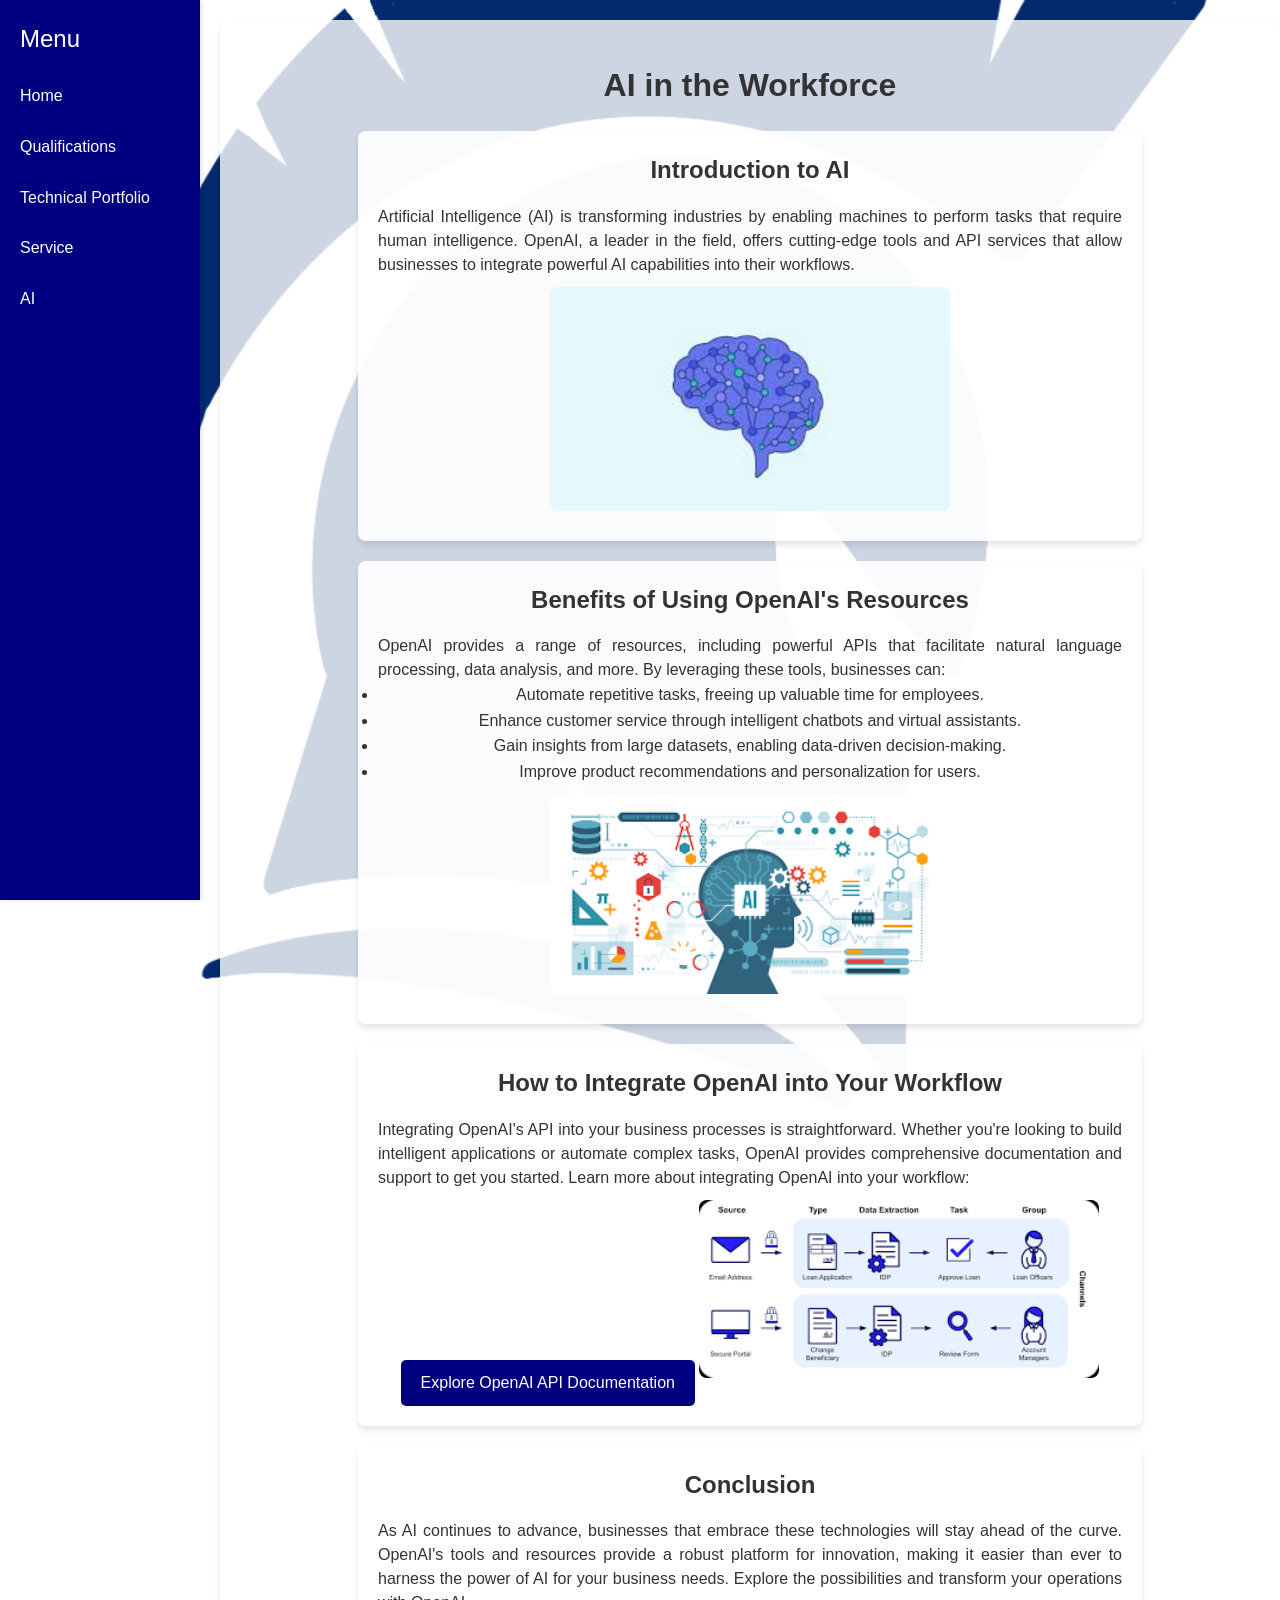
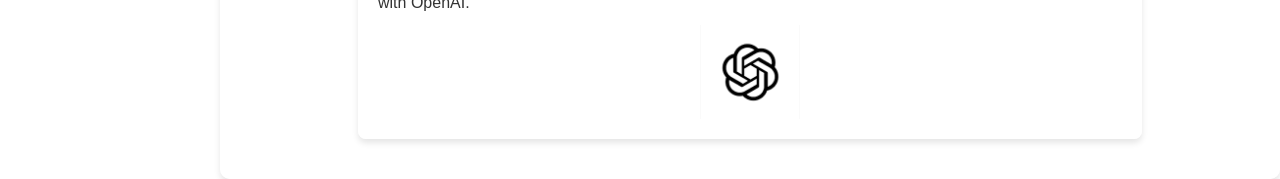
==== aiGen.html @ b12f3a24 "Add files via upload" ====
<!DOCTYPE HTML PUBLIC "-//W3C//DTD HTML 4.01 Transitional//EN">
<html lang="en">
<head>
    <meta http-equiv="Content-Type" content="text/html; charset=UTF-8">
    <title>AI in the Workforce</title>
    <link rel="stylesheet" href="style.css">
</head>
<body>
    <div class="container">
        <div class="sidebar">
            <h2>Menu</h2>
            <ul>
                <li><a href="index.html">Home</a></li>
                <li><a href="qualifications.html">Qualifications</a></li>
                <li><a href="technical.html">Technical Portfolio</a></li>
                <li><a href="sevice.html">Service</a></li>
                <li><a href="#ai">AI</a></li>
            </ul>
        </div>
        <div class="main-content">
            <h1>AI in the Workforce</h1>
            <div class="ai-content">
                <!-- Introduction Section -->
                <div class="ai-section">
                    <h2>Introduction to AI</h2>
                    <p>Artificial Intelligence (AI) is transforming industries by enabling machines to perform tasks that require human intelligence. OpenAI, a leader in the field, offers cutting-edge tools and API services that allow businesses to integrate powerful AI capabilities into their workflows.</p>
                    <img src="neuralNetwork.jpg" alt="AI Concept Image" class="ai-image">
                </div>

                <!-- Benefits of Using OpenAI Section -->
                <div class="ai-section">
                    <h2>Benefits of Using OpenAI's Resources</h2>
                    <p>OpenAI provides a range of resources, including powerful APIs that facilitate natural language processing, data analysis, and more. By leveraging these tools, businesses can:</p>
                    <ul>
                        <li>Automate repetitive tasks, freeing up valuable time for employees.</li>
                        <li>Enhance customer service through intelligent chatbots and virtual assistants.</li>
                        <li>Gain insights from large datasets, enabling data-driven decision-making.</li>
                        <li>Improve product recommendations and personalization for users.</li>
                    </ul>
                    <img src="aiBenefits.png" alt="AI Benefits Image" class="ai-image">
                </div>

                <!-- How to Integrate OpenAI Section -->
                <div class="ai-section">
                    <h2>How to Integrate OpenAI into Your Workflow</h2>
                    <p>Integrating OpenAI's API into your business processes is straightforward. Whether you're looking to build intelligent applications or automate complex tasks, OpenAI provides comprehensive documentation and support to get you started. Learn more about integrating OpenAI into your workflow:</p>
                    <a href="https://openai.com/api/" target="_blank" class="ai-link">Explore OpenAI API Documentation</a>
                    <img src="aiWorkflow.png" alt="AI Workflow Image" class="ai-image">
                </div>

                <!-- Conclusion Section -->
                <div class="ai-section">
                    <h2>Conclusion</h2>
                    <p>As AI continues to advance, businesses that embrace these technologies will stay ahead of the curve. OpenAI's tools and resources provide a robust platform for innovation, making it easier than ever to harness the power of AI for your business needs. Explore the possibilities and transform your operations with OpenAI.</p>
                    <a href="https://openai.com/" target="_blank">
                        <img src="openAILogo.png" alt="OpenAI Logo" class="ai-logo">
                    </a>
                </div>
            </div>
        </div>
    </div>
</body>
</html>
---- style.css ----
* {
    margin: 0;
    padding: 0;
    box-sizing: border-box;
}

body {
    font-family: 'Roboto', Arial, sans-serif;
    background: url('legion-logo.PNG') no-repeat center center fixed;
    background-size: cover;
    color: #333;
    line-height: 1.6;
}

.container {
    display: flex;
    min-height: 100vh;
}

.sidebar {
    width: 200px;
    background-color: navy;
    color: white;
    padding: 20px;
    position: fixed;
    top: 0;
    left: 0;
    height: 100%;
    box-shadow: 2px 0 5px rgba(0, 0, 0, 0.1);
}

.sidebar h2 {
    margin-bottom: 20px;
    font-weight: normal;
}

.sidebar ul {
    list-style-type: none;
    padding: 0;
}

.sidebar ul li {
    margin-bottom: 15px;
}

.sidebar ul li a {
    color: white;
    text-decoration: none;
    font-size: 16px;
    display: block;
    padding: 5px 0;
    transition: color 0.3s;
}

.sidebar ul li a:hover {
    color: grey;
}

.main-content {
    margin-left: 220px; /* Ensures content is positioned to the right of the sidebar */
    padding: 40px;
    flex: 1;
    display: flex;
    flex-direction: column;
    align-items: center;
    justify-content: center;
    background-color: rgba(255, 255, 255, 0.8); /* Adds a light background to main content for readability */
    border-radius: 10px;
    box-shadow: 0 4px 6px rgba(0, 0, 0, 0.1);
    margin-top: 20px;
}

.header {
    text-align: center;
    margin-bottom: 20px;
}

.info-box {
    background-color: navy;
    padding: 15px;
    border-radius: 8px;
    text-align: center;
    color: white;
}

.sub-info-box {
    background-color: grey;
    padding: 10px;
    border-radius: 8px;
    margin-top: 10px;
    color: white;
}

.headshot {
    width: 300px; /* Sets a fixed size for the headshot */
    height: auto;
    border-radius: 50%;
    margin-top: 20px;
    box-shadow: 0 4px 8px rgba(0, 0, 0, 0.2);
}

.mission-statement {
    margin-top: 20px;
    font-size: 16px;
    color: #444;
    background-color: rgba(255, 255, 255, 0.9);
    padding: 20px;
    border-radius: 8px;
    width: 80%;
    max-width: 600px;
    text-align: center;
    box-shadow: 0 4px 6px rgba(0, 0, 0, 0.1);
}
/*qualifications style updates - shows division */
.content-split {
    display: flex;
    justify-content: space-between;
    margin-top: 20px;
    gap: 20px;
}

.pdf-section, .story-section {
    width: 48%;
    background-color: rgba(255, 255, 255, 0.9);
    padding: 20px;
    border-radius: 8px;
    box-shadow: 0 4px 6px rgba(0, 0, 0, 0.1);
}

.story-section p {
    text-align: justify;
    color: #333;
    font-size: 16px;
    line-height: 1.5;
}
/*for Technical Portfolio Page */

.portfolio-section {
    width: 48%;
    background-color: rgba(255, 255, 255, 0.9);
    padding: 20px;
    border-radius: 8px;
    box-shadow: 0 4px 6px rgba(0, 0, 0, 0.1);
    text-align: center;
}

.portfolio-section h2 {
    margin-bottom: 15px;
}

.portfolio-section ul {
    text-align: left;
    list-style-type: disc;
    margin-left: 20px;
}

.portfolio-image {
    width: 100%;
    max-width: 200px;
    height: auto;
    margin: 10px 0;
    border-radius: 8px;
}

.icon-link {
    width: 40px;
    height: auto;
    margin-top: 10px;
    transition: transform 0.3s;
}

.icon-link:hover {
    transform: scale(1.1);
}
/*service styles*/
.camp-logo {
    text-align: center;
    margin-bottom: 20px;
}

.logo-image {
    max-width: 200px;
    height: auto;
    border-radius: 10px;
}

.service-boxes {
    display: flex;
    justify-content: space-between;
    margin-top: 20px;
    gap: 20px;
}

.service-box {
    width: 30%;
    background-color: rgba(255, 255, 255, 0.9);
    padding: 20px;
    border-radius: 8px;
    box-shadow: 0 4px 6px rgba(0, 0, 0, 0.1);
    text-align: center;
}

.service-box h2 {
    margin-bottom: 10px;
}

.service-box p {
    text-align: justify;
    color: #333;
    font-size: 16px;
    line-height: 1.5;
}
/*AI generated styles*/
/* Additional Styles for AI Page */
.ai-content {
    display: flex;
    flex-direction: column;
    align-items: center;
    gap: 20px;
    margin-top: 20px;
}

.ai-section {
    width: 80%;
    background-color: rgba(255, 255, 255, 0.9);
    padding: 20px;
    border-radius: 8px;
    box-shadow: 0 4px 6px rgba(0, 0, 0, 0.1);
    text-align: center;
}

.ai-section h2 {
    margin-bottom: 15px;
}

.ai-section p {
    text-align: justify;
    color: #333;
    font-size: 16px;
    line-height: 1.5;
}

.ai-image {
    width: 100%;
    max-width: 400px;
    height: auto;
    margin: 10px 0;
    border-radius: 8px;
}

.ai-link {
    display: inline-block;
    margin-top: 10px;
    padding: 10px 20px;
    background-color: navy;
    color: white;
    text-decoration: none;
    border-radius: 5px;
    transition: background-color 0.3s;
}

.ai-link:hover {
    background-color: grey;
}

.ai-logo {
    width: 100px;
    height: auto;
    margin-top: 10px;
    transition: transform 0.3s;
}

.ai-logo:hover {
    transform: scale(1.1);
}
/* Responsive Design */
@media screen and (max-width: 768px) {
    .sidebar {
        width: 100%;
        height: auto;
        position: relative;
    }
    .main-content {
        margin-left: 0;
        padding: 20px;
    }
}
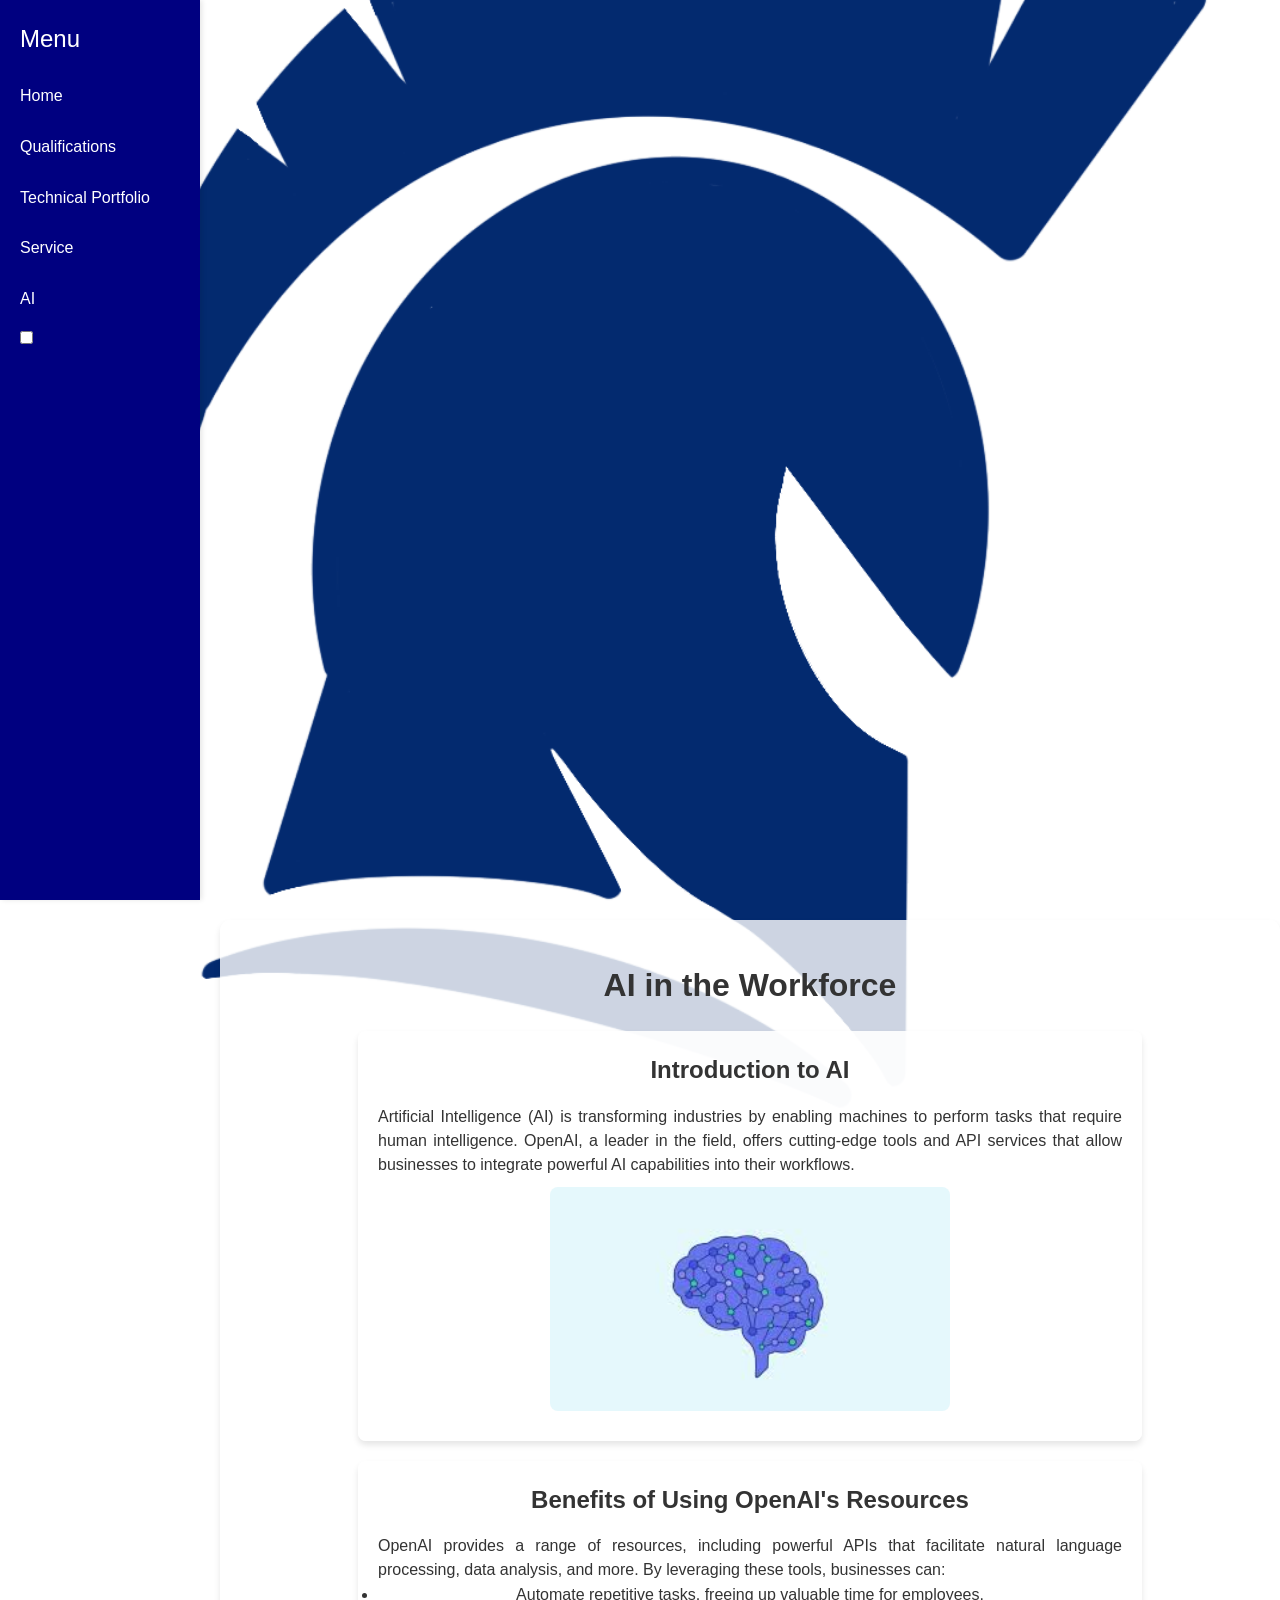
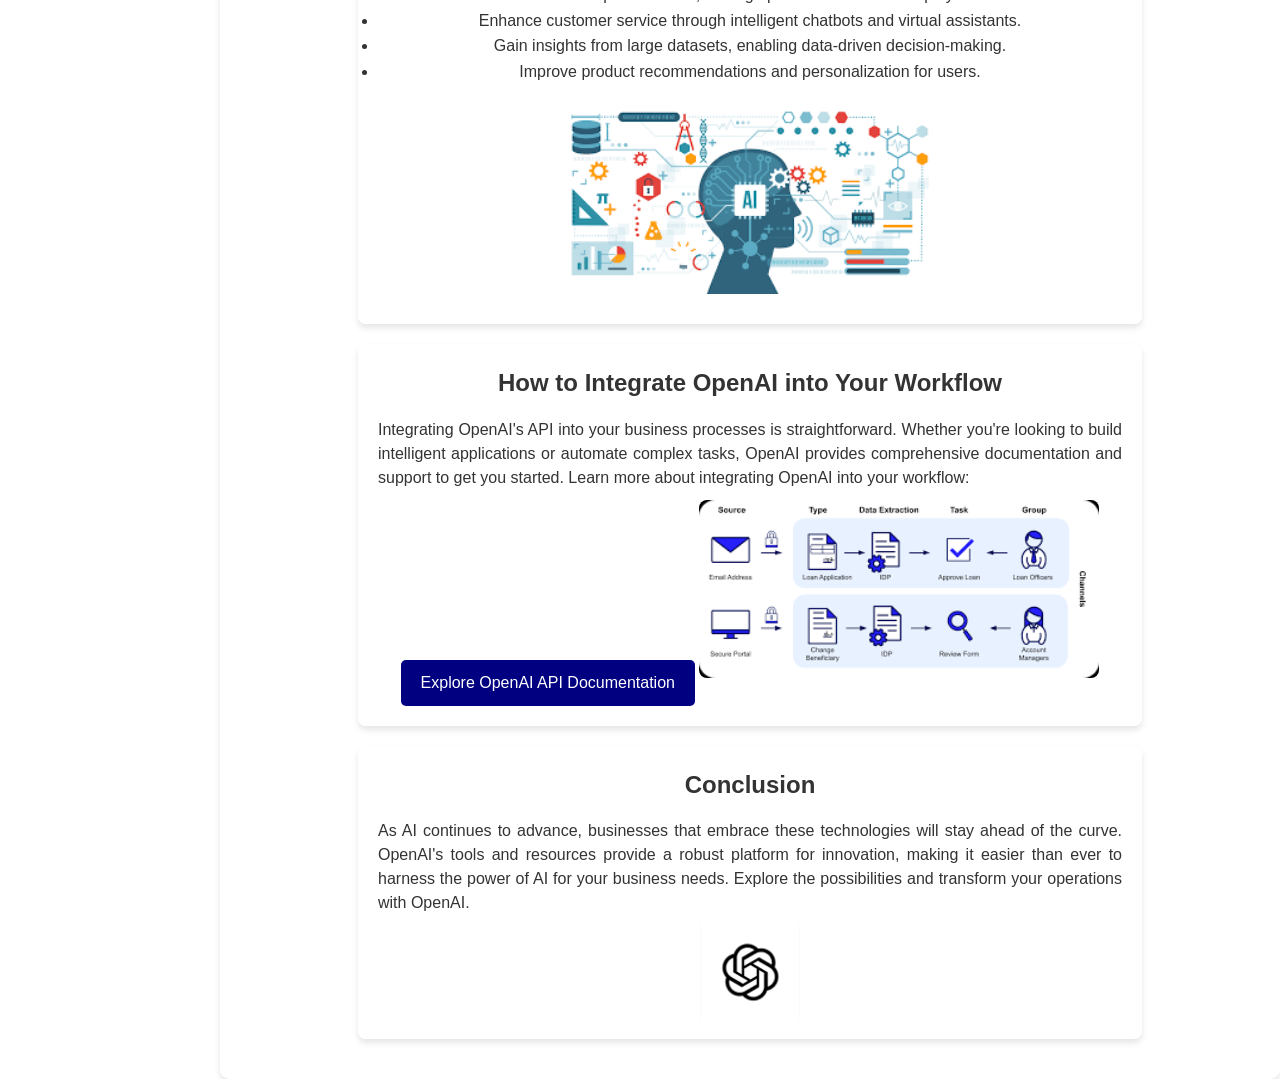
==== commit 98fc8119: "Updated files with new css and toggle switch." ====
--- a/aiGen.html
+++ b/aiGen.html
@@ -3,7 +3,8 @@
 <head>
     <meta http-equiv="Content-Type" content="text/html; charset=UTF-8">
     <title>AI in the Workforce</title>
-    <link rel="stylesheet" href="style.css">
+    <link  id="mainStyleSheet" rel="stylesheet" href="style.css">
+    <script src="functions.js"></script>
 </head>
 <body>
     <div class="container">
@@ -16,6 +17,12 @@
                 <li><a href="sevice.html">Service</a></li>
                 <li><a href="#ai">AI</a></li>
             </ul>
+            <div class="toggle-container"></div>
+                <label class="switch">
+                    <input type="checkbox" id="toggleSwitch" onclick="toggleStyleSheet()">
+                    <span class="slider"></span>
+                </label>
+            </div>
         </div>
         <div class="main-content">
             <h1>AI in the Workforce</h1>
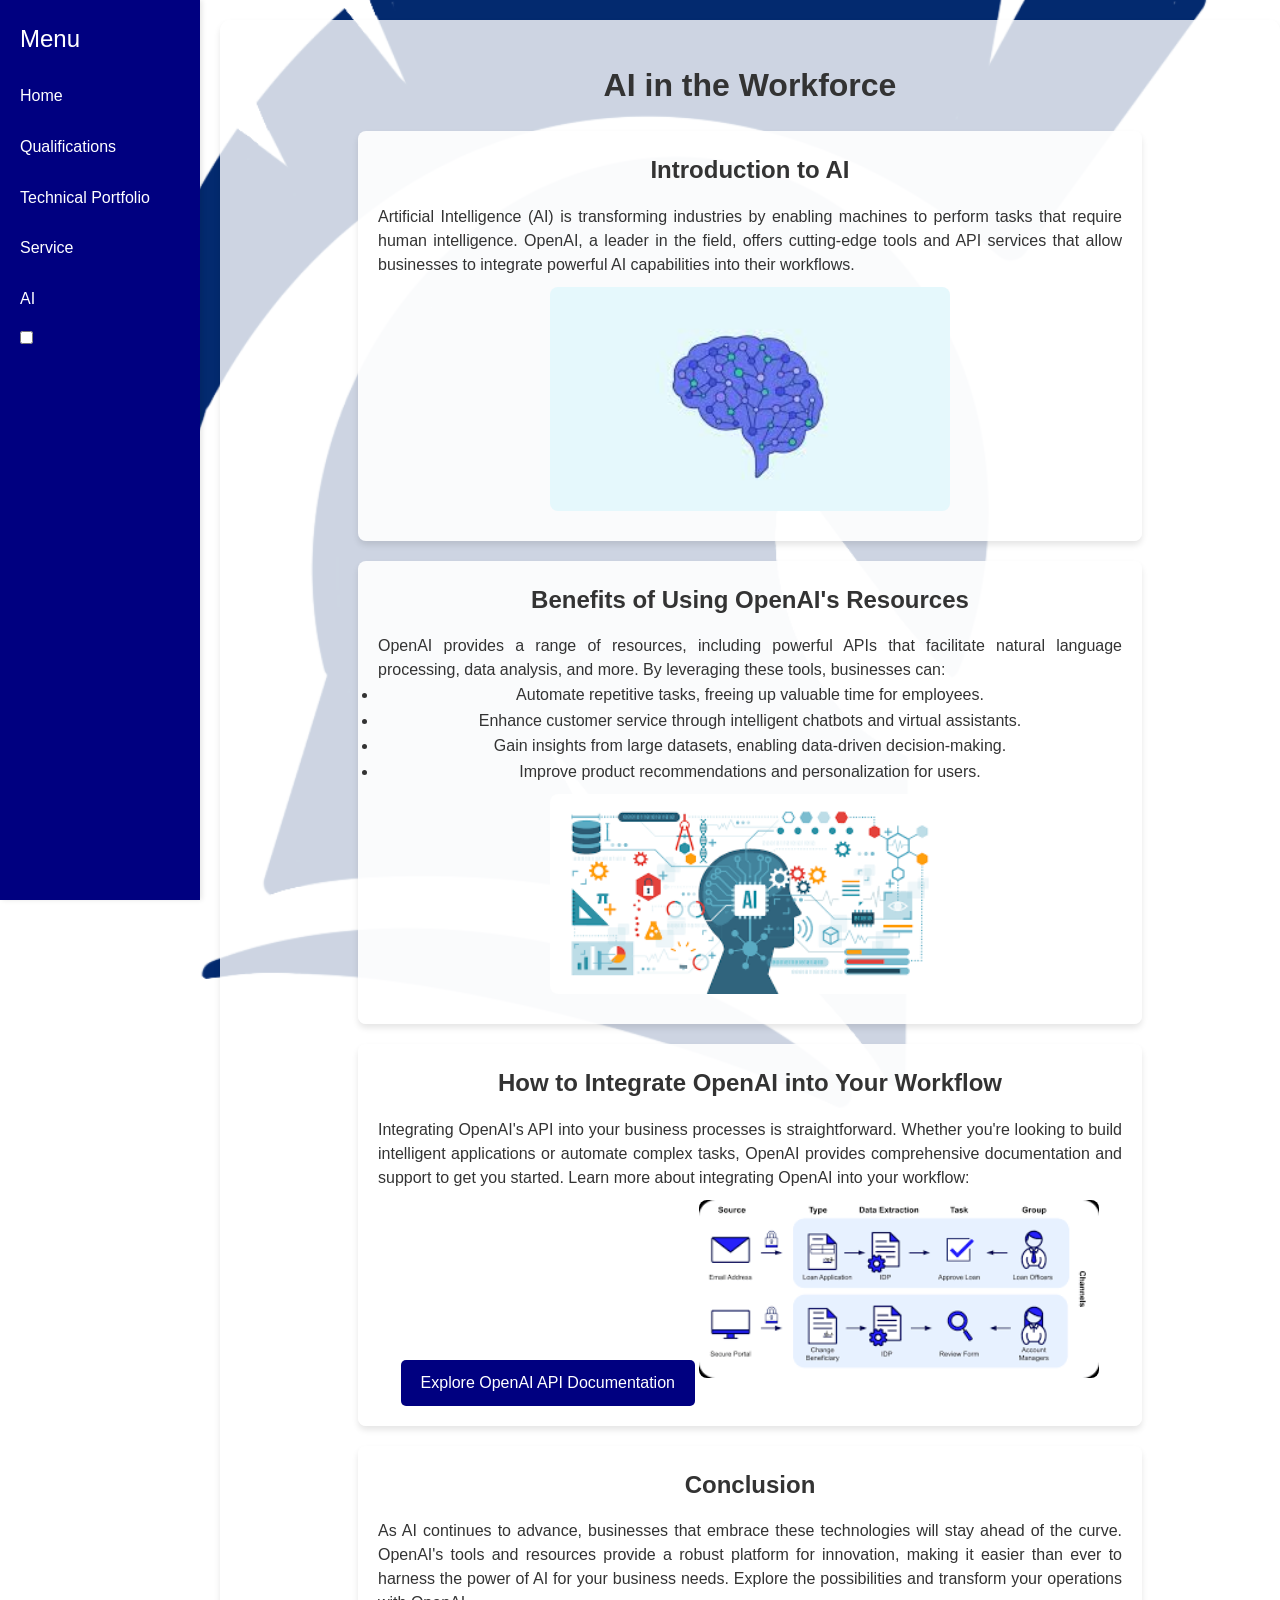
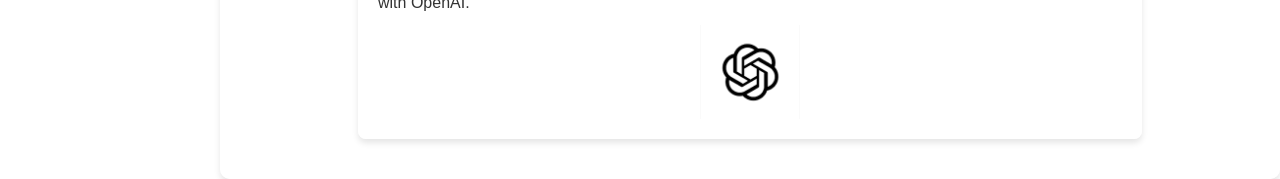
==== commit fb0504c3: "Fixed the div class issues. This is done to make the website more professional." ====
--- a/aiGen.html
+++ b/aiGen.html
@@ -17,7 +17,7 @@
                 <li><a href="sevice.html">Service</a></li>
                 <li><a href="#ai">AI</a></li>
             </ul>
-            <div class="toggle-container"></div>
+            <div class="toggle-container">
                 <label class="switch">
                     <input type="checkbox" id="toggleSwitch" onclick="toggleStyleSheet()">
                     <span class="slider"></span>
